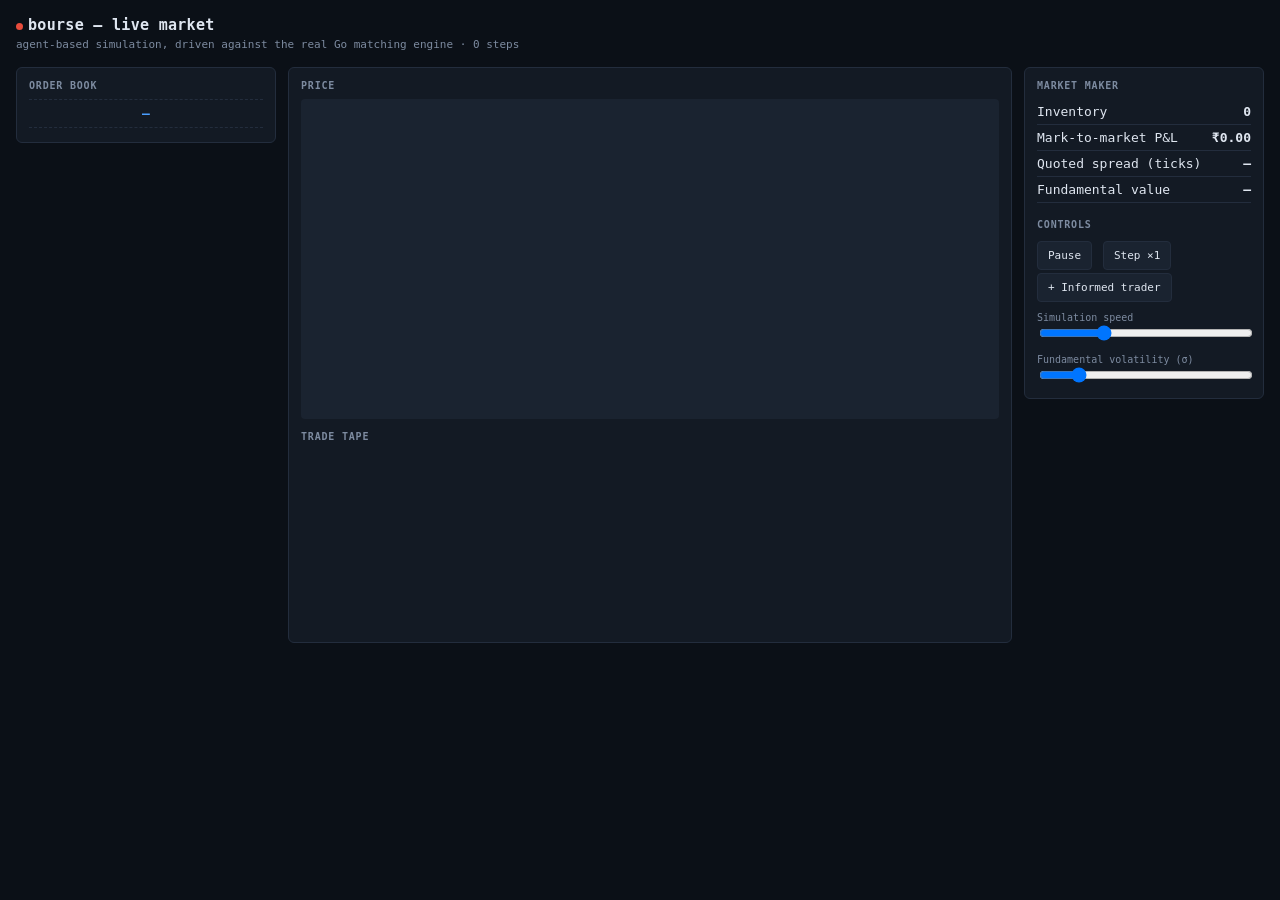
==== sim/demo/index.html @ e07244d6 "Deterministic Go matching engine + Python agent-based market simulation A limit order book matching " ====
<!DOCTYPE html>
<html lang="en">
<head>
<meta charset="UTF-8">
<title>bourse — live market</title>
<style>
  :root {
    --bg: #0b1017; --panel: #131a24; --panel-alt: #1a2330; --border: #232d3d;
    --text: #dfe6f0; --text-dim: #7d8ba0; --bid: #2ecc71; --ask: #e74c3c;
    --accent: #4a9eff; --warn: #f5a623;
  }
  * { box-sizing: border-box; }
  body {
    margin: 0; background: var(--bg); color: var(--text);
    font-family: -apple-system, "SF Mono", "IBM Plex Mono", monospace;
    font-size: 13px; padding: 16px;
  }
  h1 { font-size: 15px; margin: 0 0 4px; font-weight: 600; letter-spacing: 0.02em; }
  .sub { color: var(--text-dim); font-size: 11px; margin-bottom: 16px; }
  .grid {
    display: grid; grid-template-columns: 260px 1fr 240px; gap: 12px;
    align-items: start;
  }
  .panel {
    background: var(--panel); border: 1px solid var(--border); border-radius: 6px;
    padding: 12px;
  }
  .panel h2 {
    font-size: 10px; text-transform: uppercase; letter-spacing: 0.08em;
    color: var(--text-dim); margin: 0 0 8px; font-weight: 600;
  }
  /* depth ladder */
  .row { display: flex; justify-content: space-between; padding: 2px 6px; font-variant-numeric: tabular-nums; position: relative; }
  .row .bar { position: absolute; top: 0; bottom: 0; right: 0; opacity: 0.18; z-index: 0; }
  .row span { position: relative; z-index: 1; }
  .ask-row .bar { background: var(--ask); }
  .bid-row .bar { background: var(--bid); }
  .ask-row { color: #ff8a80; }
  .bid-row { color: #7ee6a0; }
  .mid-row { text-align: center; padding: 6px 0; color: var(--accent); font-weight: 600; border-top: 1px dashed var(--border); border-bottom: 1px dashed var(--border); margin: 2px 0; }
  /* chart */
  #chart { width: 100%; height: 320px; display: block; background: var(--panel-alt); border-radius: 4px; }
  /* tape */
  #tape { height: 180px; overflow-y: auto; font-size: 11px; }
  #tape div { padding: 2px 4px; display: flex; justify-content: space-between; }
  .tape-buy { color: #7ee6a0; }
  .tape-sell { color: #ff8a80; }
  /* maker panel */
  .stat { display: flex; justify-content: space-between; padding: 5px 0; border-bottom: 1px solid var(--border); }
  .stat:last-child { border-bottom: none; }
  .stat .v { font-weight: 600; font-variant-numeric: tabular-nums; }
  .pos { color: var(--bid); } .neg { color: var(--ask); }
  /* controls */
  button {
    background: var(--panel-alt); color: var(--text); border: 1px solid var(--border);
    border-radius: 4px; padding: 7px 10px; font-size: 11px; cursor: pointer;
    font-family: inherit; margin: 3px 3px 0 0;
  }
  button:hover { border-color: var(--accent); }
  button.active { background: var(--accent); color: #04101f; border-color: var(--accent); }
  input[type=range] { width: 100%; }
  label { font-size: 10px; color: var(--text-dim); display: block; margin-top: 10px; }
  #status { display: inline-block; width: 7px; height: 7px; border-radius: 50%; background: var(--text-dim); margin-right: 5px; }
  #status.live { background: var(--bid); box-shadow: 0 0 6px var(--bid); }
  #status.dead { background: var(--ask); }
</style>
</head>
<body>

<h1><span id="status"></span>bourse — live market</h1>
<div class="sub">agent-based simulation, driven against the real Go matching engine · <span id="stepcount">0</span> steps</div>

<div class="grid">
  <div class="panel">
    <h2>Order Book</h2>
    <div id="asks"></div>
    <div class="mid-row" id="midpx">—</div>
    <div id="bids"></div>
  </div>

  <div class="panel">
    <h2>Price</h2>
    <canvas id="chart"></canvas>
    <h2 style="margin-top:12px">Trade Tape</h2>
    <div id="tape"></div>
  </div>

  <div class="panel">
    <h2>Market Maker</h2>
    <div class="stat"><span>Inventory</span><span class="v" id="mm-inv">0</span></div>
    <div class="stat"><span>Mark-to-market P&amp;L</span><span class="v" id="mm-pnl">₹0.00</span></div>
    <div class="stat"><span>Quoted spread (ticks)</span><span class="v" id="mm-spread">—</span></div>
    <div class="stat"><span>Fundamental value</span><span class="v" id="fund">—</span></div>

    <h2 style="margin-top:16px">Controls</h2>
    <button id="btn-pause">Pause</button>
    <button id="btn-step">Step ×1</button>
    <button id="btn-informed">+ Informed trader</button>

    <label>Simulation speed</label>
    <input type="range" id="speed" min="10" max="500" value="150" step="10">

    <label>Fundamental volatility (σ)</label>
    <input type="range" id="vol" min="1" max="150" value="25">
  </div>
</div>

<script>
const WS_URL = "ws://localhost:8765";
let ws;
let priceHistory = [];
const MAX_HISTORY = 400;
let paused = false;

function connect() {
  ws = new WebSocket(WS_URL);
  const status = document.getElementById("status");
  ws.onopen = () => { status.className = "live"; };
  ws.onclose = () => { status.className = "dead"; setTimeout(connect, 1500); };
  ws.onerror = () => { status.className = "dead"; };
  ws.onmessage = (ev) => handleTick(JSON.parse(ev.data));
}

function send(cmd) { if (ws && ws.readyState === 1) ws.send(JSON.stringify(cmd)); }

function fmtMoney(v) {
  const sign = v < 0 ? "-" : "";
  return sign + "₹" + Math.abs(v).toFixed(2);
}

function renderDepth(levels, side) {
  const el = document.getElementById(side === "bid" ? "bids" : "asks");
  if (!levels.length) { el.innerHTML = '<div class="row" style="color:var(--text-dim)">no resting orders</div>'; return; }
  const maxQty = Math.max(...levels.map(l => l.qty));
  const rows = levels.map(l => {
    const pct = Math.max(4, (l.qty / maxQty) * 100);
    return `<div class="row ${side}-row"><div class="bar" style="width:${pct}%"></div>` +
           `<span>₹${l.px.toFixed(2)}</span><span>${l.qty}</span></div>`;
  });
  el.innerHTML = side === "ask" ? rows.reverse().join("") : rows.join("");
}

function renderTape(trades) {
  if (!trades.length) return;
  const el = document.getElementById("tape");
  for (const t of trades.slice(0, 6)) {
    const div = document.createElement("div");
    div.className = t.side === "buy" ? "tape-buy" : "tape-sell";
    div.innerHTML = `<span>${t.side === "buy" ? "▲" : "▼"} ₹${t.px.toFixed(2)}</span><span>${t.qty}</span>`;
    el.insertBefore(div, el.firstChild);
  }
  while (el.children.length > 60) el.removeChild(el.lastChild);
}

function drawChart() {
  const canvas = document.getElementById("chart");
  const ctx = canvas.getContext("2d");
  const w = canvas.clientWidth, h = canvas.clientHeight;
  canvas.width = w * devicePixelRatio; canvas.height = h * devicePixelRatio;
  ctx.scale(devicePixelRatio, devicePixelRatio);
  ctx.clearRect(0, 0, w, h);
  if (priceHistory.length < 2) return;

  const min = Math.min(...priceHistory), max = Math.max(...priceHistory);
  const pad = (max - min) * 0.1 || 0.5;
  const lo = min - pad, hi = max + pad;
  const yOf = (v) => h - ((v - lo) / (hi - lo)) * h;
  const xOf = (i) => (i / (MAX_HISTORY - 1)) * w;

  ctx.strokeStyle = "#4a9eff";
  ctx.lineWidth = 1.5;
  ctx.beginPath();
  priceHistory.forEach((v, i) => {
    const x = xOf(MAX_HISTORY - priceHistory.length + i), y = yOf(v);
    i === 0 ? ctx.moveTo(x, y) : ctx.lineTo(x, y);
  });
  ctx.stroke();

  // faint fill under the line
  ctx.lineTo(xOf(MAX_HISTORY - 1), h);
  ctx.lineTo(xOf(MAX_HISTORY - priceHistory.length), h);
  ctx.closePath();
  ctx.fillStyle = "rgba(74,158,255,0.08)";
  ctx.fill();
}

function handleTick(msg) {
  document.getElementById("stepcount").textContent = msg.step;
  document.getElementById("midpx").textContent = "₹" + msg.mid.toFixed(2);
  document.getElementById("fund").textContent = "₹" + msg.fundamental.toFixed(2);

  renderDepth(msg.bids, "bid");
  renderDepth(msg.asks, "ask");
  renderTape(msg.trades);

  priceHistory.push(msg.mid);
  if (priceHistory.length > MAX_HISTORY) priceHistory.shift();
  drawChart();

  const inv = document.getElementById("mm-inv");
  inv.textContent = msg.maker.inventory;
  inv.className = "v " + (msg.maker.inventory > 0 ? "pos" : msg.maker.inventory < 0 ? "neg" : "");

  const pnl = document.getElementById("mm-pnl");
  pnl.textContent = fmtMoney(msg.maker.pnl);
  pnl.className = "v " + (msg.maker.pnl >= 0 ? "pos" : "neg");

  document.getElementById("mm-spread").textContent = msg.maker.spread_ticks.toFixed(1);
}

document.getElementById("btn-pause").onclick = (e) => {
  paused = !paused;
  send({ cmd: paused ? "pause" : "resume" });
  e.target.textContent = paused ? "Resume" : "Pause";
  e.target.classList.toggle("active", paused);
};
document.getElementById("btn-step").onclick = () => send({ cmd: "step" });
document.getElementById("btn-informed").onclick = () => send({ cmd: "add_informed" });
document.getElementById("speed").oninput = (e) => send({ cmd: "set_speed", value: e.target.value });
document.getElementById("vol").oninput = (e) => send({ cmd: "set_volatility", value: e.target.value / 100 });

window.onresize = drawChart;
connect();
</script>
</body>
</html>
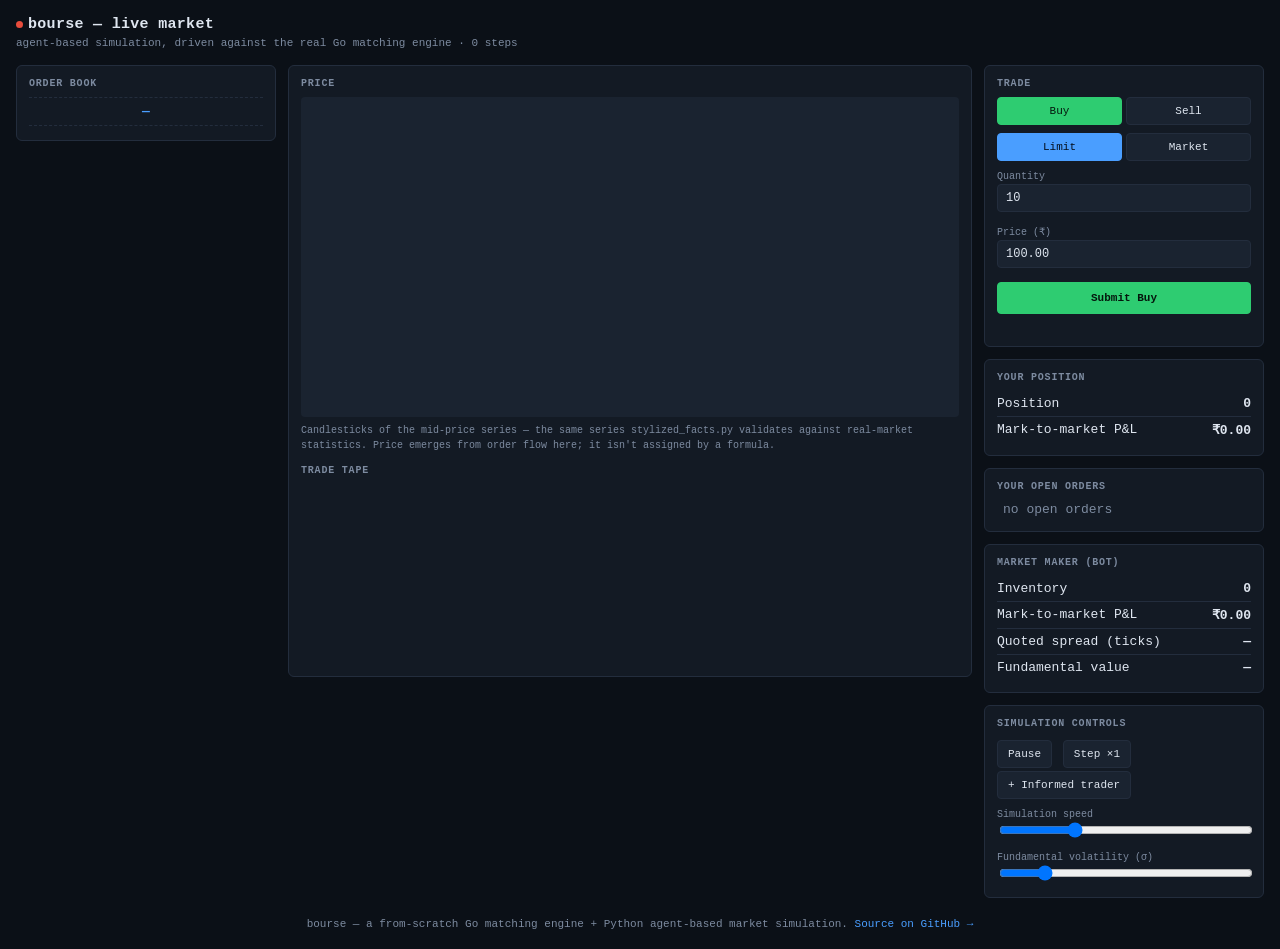
==== commit 426dc1a9: "Let visitors trade against the live book, not just watch bots Compared bourse's demo against a rival" ====
--- a/sim/demo/index.html
+++ b/sim/demo/index.html
@@ -2,6 +2,7 @@
 <html lang="en">
 <head>
 <meta charset="UTF-8">
+<meta name="viewport" content="width=device-width, initial-scale=1">
 <title>bourse — live market</title>
 <style>
   :root {
@@ -18,9 +19,20 @@
   h1 { font-size: 15px; margin: 0 0 4px; font-weight: 600; letter-spacing: 0.02em; }
   .sub { color: var(--text-dim); font-size: 11px; margin-bottom: 16px; }
   .grid {
-    display: grid; grid-template-columns: 260px 1fr 240px; gap: 12px;
+    display: grid; grid-template-columns: 260px 1fr 280px; gap: 12px;
     align-items: start;
   }
+  /* Below ~700px the fixed-width side columns leave the middle column no
+     room and force horizontal scrolling with clipped text -- caught on the
+     actual deployed page, not a hypothetical: any browser window narrower
+     than that (a laptop with a split screen, a smaller display, a phone)
+     hit this. Stack everything into one column instead of trying to keep
+     three columns side by side in too little space. */
+  @media (max-width: 700px) {
+    .grid { grid-template-columns: 1fr; }
+    body { padding: 12px; }
+  }
+  .col-right { display: flex; flex-direction: column; gap: 12px; }
   .panel {
     background: var(--panel); border: 1px solid var(--border); border-radius: 6px;
     padding: 12px;
@@ -30,7 +42,7 @@
     color: var(--text-dim); margin: 0 0 8px; font-weight: 600;
   }
   /* depth ladder */
-  .row { display: flex; justify-content: space-between; padding: 2px 6px; font-variant-numeric: tabular-nums; position: relative; }
+  .row { display: flex; justify-content: space-between; align-items: center; padding: 2px 6px; font-variant-numeric: tabular-nums; position: relative; }
   .row .bar { position: absolute; top: 0; bottom: 0; right: 0; opacity: 0.18; z-index: 0; }
   .row span { position: relative; z-index: 1; }
   .ask-row .bar { background: var(--ask); }
@@ -40,12 +52,13 @@
   .mid-row { text-align: center; padding: 6px 0; color: var(--accent); font-weight: 600; border-top: 1px dashed var(--border); border-bottom: 1px dashed var(--border); margin: 2px 0; }
   /* chart */
   #chart { width: 100%; height: 320px; display: block; background: var(--panel-alt); border-radius: 4px; }
+  .caption { color: var(--text-dim); font-size: 10px; margin-top: 6px; line-height: 1.5; }
   /* tape */
   #tape { height: 180px; overflow-y: auto; font-size: 11px; }
   #tape div { padding: 2px 4px; display: flex; justify-content: space-between; }
   .tape-buy { color: #7ee6a0; }
   .tape-sell { color: #ff8a80; }
-  /* maker panel */
+  /* stat rows (market maker / your position) */
   .stat { display: flex; justify-content: space-between; padding: 5px 0; border-bottom: 1px solid var(--border); }
   .stat:last-child { border-bottom: none; }
   .stat .v { font-weight: 600; font-variant-numeric: tabular-nums; }
@@ -59,10 +72,33 @@
   button:hover { border-color: var(--accent); }
   button.active { background: var(--accent); color: #04101f; border-color: var(--accent); }
   input[type=range] { width: 100%; }
+  input[type=number] {
+    width: 100%; background: var(--panel-alt); color: var(--text); border: 1px solid var(--border);
+    border-radius: 4px; padding: 6px 8px; font-family: inherit; font-size: 12px; margin: 2px 0 4px;
+  }
+  input[type=number]:focus { outline: none; border-color: var(--accent); }
   label { font-size: 10px; color: var(--text-dim); display: block; margin-top: 10px; }
   #status { display: inline-block; width: 7px; height: 7px; border-radius: 50%; background: var(--text-dim); margin-right: 5px; }
   #status.live { background: var(--bid); box-shadow: 0 0 6px var(--bid); }
   #status.dead { background: var(--ask); }
+  /* order entry: buy/sell + limit/market toggles */
+  .toggle-group { display: flex; gap: 4px; margin: 0 0 8px; }
+  .toggle-group button { flex: 1; margin: 0; text-align: center; }
+  .side-btn.buy.active { background: var(--bid); color: #04170d; border-color: var(--bid); }
+  .side-btn.sell.active { background: var(--ask); color: #210606; border-color: var(--ask); }
+  .submit-btn { font-weight: 600; width: 100%; margin-top: 10px; padding: 9px; }
+  .submit-btn.buy { background: var(--bid); color: #04170d; border-color: var(--bid); }
+  .submit-btn.sell { background: var(--ask); color: #210606; border-color: var(--ask); }
+  .feedback { font-size: 11px; margin-top: 6px; min-height: 14px; }
+  .feedback.ok { color: var(--bid); }
+  .feedback.err { color: var(--ask); }
+  /* your open orders */
+  .your-order-row span:first-child { min-width: 66px; }
+  .cancel-btn { padding: 2px 7px; font-size: 10px; margin: 0; }
+  .cancel-btn:hover { border-color: var(--ask); color: var(--ask); }
+  .footer { margin-top: 20px; color: var(--text-dim); font-size: 11px; text-align: center; }
+  .footer a { color: var(--accent); text-decoration: none; }
+  .footer a:hover { text-decoration: underline; }
 </style>
 </head>
 <body>
@@ -81,36 +117,91 @@
   <div class="panel">
     <h2>Price</h2>
     <canvas id="chart"></canvas>
+    <div class="caption">Candlesticks of the mid-price series — the same series <code>stylized_facts.py</code> validates against real-market statistics. Price emerges from order flow here; it isn't assigned by a formula.</div>
     <h2 style="margin-top:12px">Trade Tape</h2>
     <div id="tape"></div>
   </div>
 
-  <div class="panel">
-    <h2>Market Maker</h2>
-    <div class="stat"><span>Inventory</span><span class="v" id="mm-inv">0</span></div>
-    <div class="stat"><span>Mark-to-market P&amp;L</span><span class="v" id="mm-pnl">₹0.00</span></div>
-    <div class="stat"><span>Quoted spread (ticks)</span><span class="v" id="mm-spread">—</span></div>
-    <div class="stat"><span>Fundamental value</span><span class="v" id="fund">—</span></div>
-
-    <h2 style="margin-top:16px">Controls</h2>
-    <button id="btn-pause">Pause</button>
-    <button id="btn-step">Step ×1</button>
-    <button id="btn-informed">+ Informed trader</button>
-
-    <label>Simulation speed</label>
-    <input type="range" id="speed" min="10" max="500" value="150" step="10">
-
-    <label>Fundamental volatility (σ)</label>
-    <input type="range" id="vol" min="1" max="150" value="25">
+  <div class="col-right">
+    <div class="panel">
+      <h2>Trade</h2>
+      <div class="toggle-group">
+        <button id="side-buy" class="side-btn buy active">Buy</button>
+        <button id="side-sell" class="side-btn sell">Sell</button>
+      </div>
+      <div class="toggle-group">
+        <button id="type-limit" class="type-btn active">Limit</button>
+        <button id="type-market" class="type-btn">Market</button>
+      </div>
+      <label>Quantity</label>
+      <input type="number" id="order-qty" value="10" min="1" max="5000" step="1">
+      <div id="px-row">
+        <label>Price (₹)</label>
+        <input type="number" id="order-px" value="100.00" min="0" step="0.01">
+      </div>
+      <button id="btn-submit-order" class="submit-btn buy">Submit Buy</button>
+      <div id="order-feedback" class="feedback"></div>
+    </div>
+
+    <div class="panel">
+      <h2>Your Position</h2>
+      <div class="stat"><span>Position</span><span class="v" id="you-pos">0</span></div>
+      <div class="stat"><span>Mark-to-market P&amp;L</span><span class="v" id="you-pnl">₹0.00</span></div>
+    </div>
+
+    <div class="panel">
+      <h2>Your Open Orders</h2>
+      <div id="your-orders"><div class="row" style="color:var(--text-dim)">no open orders</div></div>
+    </div>
+
+    <div class="panel">
+      <h2>Market Maker (bot)</h2>
+      <div class="stat"><span>Inventory</span><span class="v" id="mm-inv">0</span></div>
+      <div class="stat"><span>Mark-to-market P&amp;L</span><span class="v" id="mm-pnl">₹0.00</span></div>
+      <div class="stat"><span>Quoted spread (ticks)</span><span class="v" id="mm-spread">—</span></div>
+      <div class="stat"><span>Fundamental value</span><span class="v" id="fund">—</span></div>
+    </div>
+
+    <div class="panel">
+      <h2>Simulation Controls</h2>
+      <button id="btn-pause">Pause</button>
+      <button id="btn-step">Step ×1</button>
+      <button id="btn-informed">+ Informed trader</button>
+
+      <label>Simulation speed</label>
+      <input type="range" id="speed" min="10" max="500" value="150" step="10">
+
+      <label>Fundamental volatility (σ)</label>
+      <input type="range" id="vol" min="1" max="150" value="25">
+    </div>
   </div>
 </div>
 
+<div class="footer">
+  bourse — a from-scratch Go matching engine + Python agent-based market simulation.
+  <a href="https://github.com/Vipluv01/bourse1" target="_blank" rel="noopener">Source on GitHub →</a>
+</div>
+
 <script>
-const WS_URL = "ws://localhost:8765";
+// Same host/port the page itself was served from -- demo_server.py serves
+// both the WebSocket and this static file on one port, which is what lets
+// this work unmodified whether it's opened via run_demo.sh locally or from
+// a deployed public URL (where "localhost:8765" would never be reachable).
+const WS_URL = (location.protocol === "https:" ? "wss://" : "ws://") + location.host;
 let ws;
-let priceHistory = [];
-const MAX_HISTORY = 400;
 let paused = false;
+
+// Candlestick aggregation: bucket every CANDLE_SIZE ticks into one OHLC bar
+// client-side, rather than changing the wire protocol -- the server still
+// just streams a mid-price per tick, exactly as before.
+const CANDLE_SIZE = 5;
+const MAX_CANDLES = 120;
+let candles = [];
+let currentCandle = null;
+let tickCounter = 0;
+
+let currentSide = "buy";
+let currentType = "limit";
 
 function connect() {
   ws = new WebSocket(WS_URL);
@@ -118,7 +209,15 @@
   ws.onopen = () => { status.className = "live"; };
   ws.onclose = () => { status.className = "dead"; setTimeout(connect, 1500); };
   ws.onerror = () => { status.className = "dead"; };
-  ws.onmessage = (ev) => handleTick(JSON.parse(ev.data));
+  ws.onmessage = (ev) => {
+    const msg = JSON.parse(ev.data);
+    if (msg.type === "tick") handleTick(msg);
+    else if (msg.type === "your_state") handleYourState(msg);
+    else if (msg.type === "order_result") handleOrderResult(msg);
+    // "welcome" carries only our own trader_id, which nothing in the UI
+    // needs to display -- the server already scopes your_state/order_result
+    // to this connection, so no client-side bookkeeping of it is needed.
+  };
 }
 
 function send(cmd) { if (ws && ws.readyState === 1) ws.send(JSON.stringify(cmd)); }
@@ -152,36 +251,69 @@
   while (el.children.length > 60) el.removeChild(el.lastChild);
 }
 
+function pushPricePoint(mid) {
+  tickCounter++;
+  if (!currentCandle) {
+    currentCandle = { open: mid, high: mid, low: mid, close: mid };
+  } else {
+    currentCandle.high = Math.max(currentCandle.high, mid);
+    currentCandle.low = Math.min(currentCandle.low, mid);
+    currentCandle.close = mid;
+  }
+  if (tickCounter % CANDLE_SIZE === 0) {
+    candles.push(currentCandle);
+    if (candles.length > MAX_CANDLES) candles.shift();
+    currentCandle = null;
+  }
+}
+
 function drawChart() {
   const canvas = document.getElementById("chart");
   const ctx = canvas.getContext("2d");
   const w = canvas.clientWidth, h = canvas.clientHeight;
   canvas.width = w * devicePixelRatio; canvas.height = h * devicePixelRatio;
-  ctx.scale(devicePixelRatio, devicePixelRatio);
+  ctx.setTransform(devicePixelRatio, 0, 0, devicePixelRatio, 0, 0);
   ctx.clearRect(0, 0, w, h);
-  if (priceHistory.length < 2) return;
-
-  const min = Math.min(...priceHistory), max = Math.max(...priceHistory);
-  const pad = (max - min) * 0.1 || 0.5;
+
+  // Include the in-progress candle so the chart updates every tick, not
+  // just once every CANDLE_SIZE ticks -- otherwise the chart would look
+  // stalled for several seconds at a time even though the market is live.
+  const display = currentCandle ? [...candles, currentCandle] : candles;
+  if (display.length < 2) return;
+
+  const highs = display.map(c => c.high), lows = display.map(c => c.low);
+  const min = Math.min(...lows), max = Math.max(...highs);
+  const pad = (max - min) * 0.08 || 0.5;
   const lo = min - pad, hi = max + pad;
   const yOf = (v) => h - ((v - lo) / (hi - lo)) * h;
-  const xOf = (i) => (i / (MAX_HISTORY - 1)) * w;
-
-  ctx.strokeStyle = "#4a9eff";
-  ctx.lineWidth = 1.5;
-  ctx.beginPath();
-  priceHistory.forEach((v, i) => {
-    const x = xOf(MAX_HISTORY - priceHistory.length + i), y = yOf(v);
-    i === 0 ? ctx.moveTo(x, y) : ctx.lineTo(x, y);
+
+  ctx.strokeStyle = "rgba(125,139,160,0.15)";
+  ctx.fillStyle = "#7d8ba0";
+  ctx.font = "10px monospace";
+  ctx.lineWidth = 1;
+  for (let i = 0; i <= 3; i++) {
+    const v = lo + (hi - lo) * i / 3;
+    const y = yOf(v);
+    ctx.beginPath(); ctx.moveTo(0, y); ctx.lineTo(w, y); ctx.stroke();
+    ctx.fillText("₹" + v.toFixed(2), 4, Math.max(10, y - 2));
+  }
+
+  const n = display.length;
+  const slot = w / n;
+  const bodyW = Math.max(2, slot * 0.6);
+  display.forEach((c, i) => {
+    const x = i * slot + slot / 2;
+    const up = c.close >= c.open;
+    ctx.strokeStyle = ctx.fillStyle = up ? "#2ecc71" : "#e74c3c";
+    ctx.lineWidth = 1;
+    ctx.beginPath();
+    ctx.moveTo(x, yOf(c.high));
+    ctx.lineTo(x, yOf(c.low));
+    ctx.stroke();
+    const yO = yOf(c.open), yC = yOf(c.close);
+    const top = Math.min(yO, yC), height = Math.max(1, Math.abs(yO - yC));
+    ctx.fillRect(x - bodyW / 2, top, bodyW, height);
   });
-  ctx.stroke();
-
-  // faint fill under the line
-  ctx.lineTo(xOf(MAX_HISTORY - 1), h);
-  ctx.lineTo(xOf(MAX_HISTORY - priceHistory.length), h);
-  ctx.closePath();
-  ctx.fillStyle = "rgba(74,158,255,0.08)";
-  ctx.fill();
 }
 
 function handleTick(msg) {
@@ -193,9 +325,13 @@
   renderDepth(msg.asks, "ask");
   renderTape(msg.trades);
 
-  priceHistory.push(msg.mid);
-  if (priceHistory.length > MAX_HISTORY) priceHistory.shift();
+  pushPricePoint(msg.mid);
   drawChart();
+
+  // Track the live mid by default, but never fight the visitor while
+  // they're actively typing a price into the order form.
+  const pxInput = document.getElementById("order-px");
+  if (document.activeElement !== pxInput) pxInput.value = msg.mid.toFixed(2);
 
   const inv = document.getElementById("mm-inv");
   inv.textContent = msg.maker.inventory;
@@ -207,6 +343,80 @@
 
   document.getElementById("mm-spread").textContent = msg.maker.spread_ticks.toFixed(1);
 }
+
+function handleYourState(msg) {
+  const pos = document.getElementById("you-pos");
+  pos.textContent = msg.position;
+  pos.className = "v " + (msg.position > 0 ? "pos" : msg.position < 0 ? "neg" : "");
+
+  const pnl = document.getElementById("you-pnl");
+  pnl.textContent = fmtMoney(msg.pnl);
+  pnl.className = "v " + (msg.pnl >= 0 ? "pos" : "neg");
+
+  renderYourOrders(msg.open_orders);
+}
+
+function renderYourOrders(orders) {
+  const el = document.getElementById("your-orders");
+  if (!orders.length) { el.innerHTML = '<div class="row" style="color:var(--text-dim)">no open orders</div>'; return; }
+  el.innerHTML = orders.map(o => `
+    <div class="row your-order-row">
+      <span class="${o.side === 'buy' ? 'bid-row' : 'ask-row'}">${o.side === 'buy' ? '▲' : '▼'} ₹${o.px.toFixed(2)}</span>
+      <span>${o.qty}</span>
+      <button class="cancel-btn" data-oid="${o.order_id}">cancel</button>
+    </div>`).join("");
+  el.querySelectorAll(".cancel-btn").forEach((btn) => {
+    btn.onclick = () => send({ cmd: "cancel_order", order_id: parseInt(btn.dataset.oid, 10) });
+  });
+}
+
+function handleOrderResult(msg) {
+  const el = document.getElementById("order-feedback");
+  if (msg.ok) {
+    // "resting" only makes sense for a limit order -- a market order that
+    // filled nothing didn't start resting, it just found no liquidity to
+    // match against (thin/one-sided books are common here, see
+    // sim/KNOWN_ISSUES.md). Reusing "order resting" for that case was
+    // caught live: a market sell during a momentarily empty bid side
+    // showed "order resting" for an order type that can never rest.
+    if (msg.filled_qty > 0) {
+      el.textContent = `filled ${msg.filled_qty}`;
+    } else if (msg.order_type === "market") {
+      el.textContent = "no fill — no liquidity on the other side right now";
+    } else {
+      el.textContent = "order resting";
+    }
+    el.className = "feedback ok";
+  } else {
+    el.textContent = msg.error || msg.reject || "order rejected";
+    el.className = "feedback err";
+  }
+  clearTimeout(handleOrderResult._t);
+  handleOrderResult._t = setTimeout(() => { el.textContent = ""; el.className = "feedback"; }, 4000);
+}
+
+function updateSideUI() {
+  document.getElementById("side-buy").classList.toggle("active", currentSide === "buy");
+  document.getElementById("side-sell").classList.toggle("active", currentSide === "sell");
+  const btn = document.getElementById("btn-submit-order");
+  btn.textContent = "Submit " + (currentSide === "buy" ? "Buy" : "Sell");
+  btn.className = "submit-btn " + currentSide;
+}
+function updateTypeUI() {
+  document.getElementById("type-limit").classList.toggle("active", currentType === "limit");
+  document.getElementById("type-market").classList.toggle("active", currentType === "market");
+  document.getElementById("px-row").style.display = currentType === "limit" ? "" : "none";
+}
+
+document.getElementById("side-buy").onclick = () => { currentSide = "buy"; updateSideUI(); };
+document.getElementById("side-sell").onclick = () => { currentSide = "sell"; updateSideUI(); };
+document.getElementById("type-limit").onclick = () => { currentType = "limit"; updateTypeUI(); };
+document.getElementById("type-market").onclick = () => { currentType = "market"; updateTypeUI(); };
+document.getElementById("btn-submit-order").onclick = () => {
+  const qty = parseInt(document.getElementById("order-qty").value, 10);
+  const px = currentType === "limit" ? parseFloat(document.getElementById("order-px").value) : null;
+  send({ cmd: "submit_order", side: currentSide, order_type: currentType, qty: qty, px: px });
+};
 
 document.getElementById("btn-pause").onclick = (e) => {
   paused = !paused;
@@ -219,6 +429,8 @@
 document.getElementById("speed").oninput = (e) => send({ cmd: "set_speed", value: e.target.value });
 document.getElementById("vol").oninput = (e) => send({ cmd: "set_volatility", value: e.target.value / 100 });
 
+updateSideUI();
+updateTypeUI();
 window.onresize = drawChart;
 connect();
 </script>
